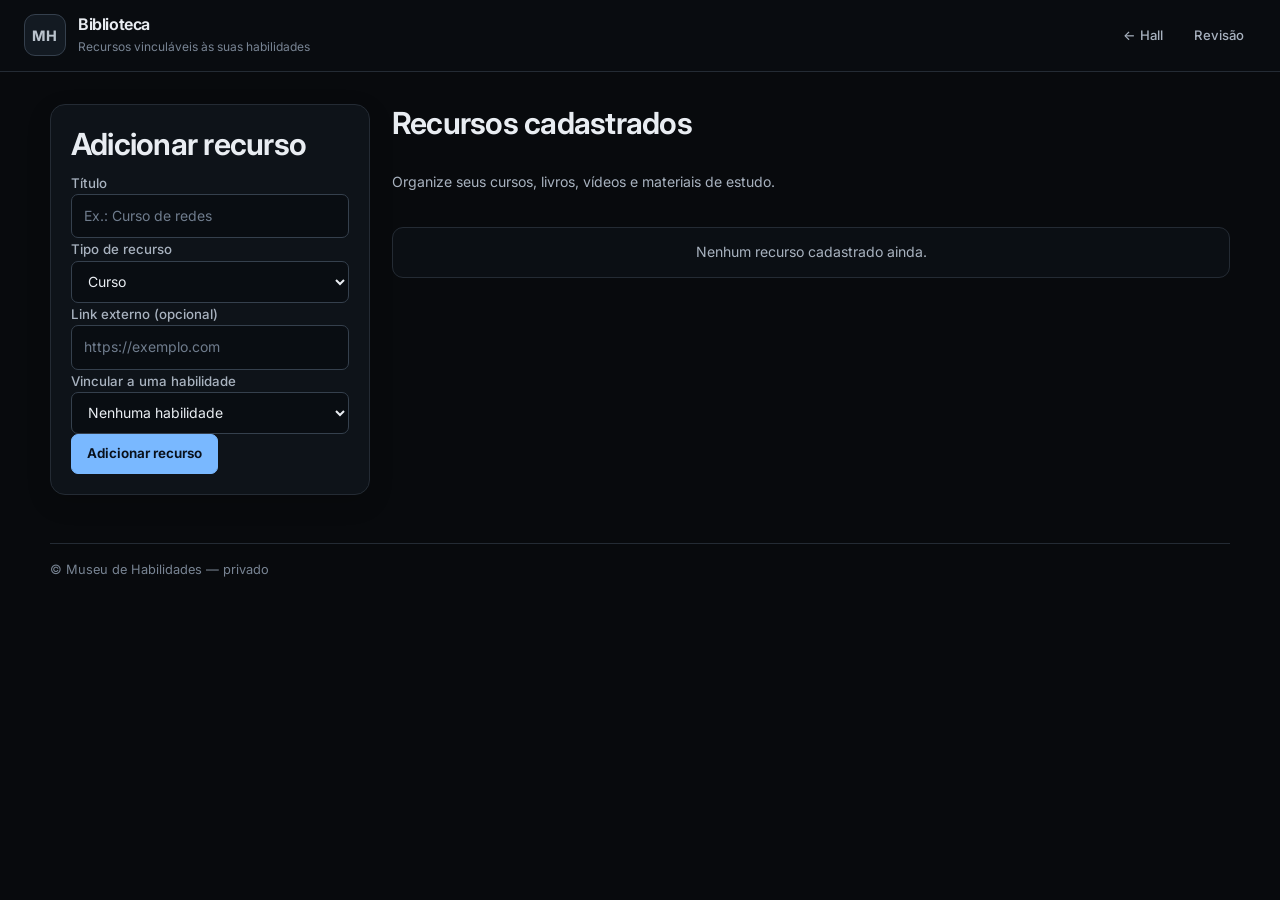
==== library.html @ 8663f408 "V1 corrigida" ====
<!doctype html>
<html lang="pt-BR">
<head>
  <!-- Configurações básicas da página -->
  <meta charset="utf-8">
  <meta name="viewport" content="width=device-width, initial-scale=1">

  <title>Biblioteca — Museu de Habilidades</title>

  <!-- Tipografia e estilos compartilhados -->
  <link
    href="https://fonts.googleapis.com/css2?family=Inter:wght@300;400;600;700&display=swap"
    rel="stylesheet"
  >
  <link rel="stylesheet" href="styles.css">
</head>

<body class="bg">
  <!-- Cabeçalho e navegação principal -->
  <header class="topbar small">
    <div class="brand">
      <div class="brand-mark">MH</div>

      <div class="brand-text">
        <h1>Biblioteca</h1>
        <p class="subtitle">Recursos vinculáveis às suas habilidades</p>
      </div>
    </div>

    <nav class="nav" aria-label="Navegação principal">
      <a href="index.html" class="nav-link">← Hall</a>
      <a href="review.html" class="nav-link">Revisão</a>
    </nav>
  </header>

  <!-- Conteúdo principal da biblioteca -->
  <main class="container">
    <section class="detail-grid">

      <!-- Formulário para cadastrar novos recursos -->
      <aside class="panel">
        <div class="panel-block">
          <h2>Adicionar recurso</h2>

          <form id="res-form" class="resource-form">
            <label for="res-title">Título</label>
            <input
              type="text"
              id="res-title"
              placeholder="Ex.: Curso de redes"
              maxlength="180"
              required
            >

            <label for="res-type">Tipo de recurso</label>
            <select id="res-type" required>
              <option value="course">Curso</option>
              <option value="book">Livro</option>
              <option value="video">Vídeo</option>
              <option value="article">Artigo</option>
              <option value="other">Outro</option>
            </select>

            <label for="res-url">Link externo (opcional)</label>
            <input
              type="url"
              id="res-url"
              placeholder="https://exemplo.com"
              maxlength="2048"
            >

            <label for="link-skill">Vincular a uma habilidade</label>
            <select id="link-skill">
              <option value="">Nenhuma habilidade</option>
            </select>

            <button class="btn" type="submit">
              Adicionar recurso
            </button>
          </form>
        </div>
      </aside>

      <!-- Lista de recursos já cadastrados -->
      <section class="content" aria-labelledby="resources-heading">
        <h2 id="resources-heading">Recursos cadastrados</h2>

        <p class="muted">
          Organize seus cursos, livros, vídeos e materiais de estudo.
        </p>

        <ul
          id="resources-list"
          class="timeline resources-list"
          aria-live="polite"
        ></ul>
      </section>

    </section>
  </main>

  <!-- Rodapé -->
  <footer class="footer">
    <small>© Museu de Habilidades — privado</small>
  </footer>

  <!-- Notificações da aplicação -->
  <div id="toast-area" aria-live="polite"></div>

  <!-- Lógica da página -->
  <script type="module" src="./js/library-page.js"></script>
</body>
</html>
---- styles.css ----
/* =========================================================
   SKILL HALL — DESIGN SYSTEM
   Estética: preto, grafite, azul frio e prata
   ========================================================= */

:root {
  color-scheme: dark;

  /* 01. Paleta */
  --bg: #080a0d;
  --bg-soft: #0c1015;
  --surface: #0e1319;
  --surface-raised: #131a22;
  --surface-hover: #1a222c;

  --text: #e9edf2;
  --text-secondary: #a8b2bf;
  --muted: #788493;

  --accent: #79b8ff;
  --accent-hover: #a6d0ff;
  --accent-soft: rgba(121, 184, 255, 0.09);

  --silver: #b9c2cc;
  --silver-soft: rgba(185, 194, 204, 0.09);

  --success: #8ac9aa;
  --warning: #e4c586;
  --danger: #e58b8b;

  --border: #242b34;
  --border-strong: #35404d;

  /* 02. Geometria */
  --radius-sm: 7px;
  --radius: 11px;
  --radius-lg: 15px;
  --radius-xl: 19px;

  /* 03. Espaçamento */
  --space-1: 4px;
  --space-2: 8px;
  --space-3: 12px;
  --space-4: 16px;
  --space-5: 20px;
  --space-6: 24px;
  --space-8: 32px;

  /* 04. Tipografia e elevação */
  --font: "Inter", system-ui, -apple-system, BlinkMacSystemFont,
    "Segoe UI", sans-serif;

  --shadow-card: 0 8px 24px rgba(0, 0, 0, 0.16);
  --shadow-modal: 0 24px 70px rgba(0, 0, 0, 0.55);

  --content-width: 1180px;
}

/* =========================================================
   05. BASE
   ========================================================= */

* {
  box-sizing: border-box;
}

html {
  min-height: 100%;
  scroll-behavior: smooth;
  scrollbar-color: #35404d var(--bg);
}

body {
  min-height: 100vh;
  margin: 0;
  background: var(--bg);
  color: var(--text);
  font-family: var(--font);
  font-size: 14px;
  line-height: 1.6;
  -webkit-font-smoothing: antialiased;
}

button,
input,
select,
textarea {
  font: inherit;
}

button,
a,
input,
select,
textarea {
  -webkit-tap-highlight-color: transparent;
}

button {
  color: inherit;
}

a {
  color: var(--accent);
  text-decoration: none;
  transition: color 160ms ease;
}

a:hover {
  color: var(--accent-hover);
}

button:focus-visible,
a:focus-visible,
input:focus-visible,
select:focus-visible,
textarea:focus-visible {
  outline: 2px solid var(--accent);
  outline-offset: 3px;
}

::selection {
  color: #fff;
  background: rgba(121, 184, 255, 0.28);
}

h1,
h2,
h3,
h4,
p {
  margin-top: 0;
  overflow-wrap: anywhere;
}

h1,
h2,
h3,
h4 {
  line-height: 1.28;
  letter-spacing: -0.025em;
}

h2 {
  margin-bottom: var(--space-2);
  font-size: clamp(1.4rem, 3vw, 1.9rem);
  font-weight: 650;
}

h3 {
  margin-bottom: var(--space-3);
  font-size: 1.08rem;
  font-weight: 600;
}

h4 {
  margin-bottom: var(--space-3);
  font-size: 0.95rem;
  font-weight: 600;
}

small {
  font-size: 0.8rem;
}

img,
svg {
  max-width: 100%;
}

[hidden] {
  display: none !important;
}

/* =========================================================
   06. ESTRUTURA
   ========================================================= */

.container {
  width: min(calc(100% - 40px), var(--content-width));
  margin: 32px auto 48px;
}

.intro {
  margin-bottom: var(--space-6);
}

.intro h2 {
  margin-bottom: var(--space-2);
}

.intro p {
  max-width: 680px;
  margin-bottom: 0;
}

.muted {
  color: var(--text-secondary);
  font-size: 0.88rem;
}

.small {
  font-size: 0.82rem;
}

/* =========================================================
   07. CABEÇALHO E NAVEGAÇÃO
   ========================================================= */

.topbar {
  position: relative;
  z-index: 5;
  display: flex;
  align-items: center;
  justify-content: space-between;
  gap: 24px;
  min-height: 76px;
  padding: 14px max(24px, calc((100vw - 1320px) / 2));
  border-bottom: 1px solid var(--border);
  background: #090c10;
}

.topbar.small {
  min-height: 68px;
}

.brand {
  display: flex;
  align-items: center;
  gap: 12px;
  min-width: 0;
}

.brand-mark {
  display: grid;
  flex: 0 0 42px;
  width: 42px;
  height: 42px;
  place-items: center;
  border: 1px solid var(--border-strong);
  border-radius: 11px;
  background: var(--surface-raised);
  color: var(--silver);
  font-size: 0.9rem;
  font-weight: 750;
  letter-spacing: 0.04em;
}

.brand-text {
  min-width: 0;
}

.brand-text h1 {
  margin: 0;
  font-size: 1rem;
  font-weight: 650;
}

.brand-text .subtitle {
  margin: 3px 0 0;
  color: var(--muted);
  font-size: 0.75rem;
}

.nav {
  display: flex;
  align-items: center;
  justify-content: flex-end;
  gap: 7px;
  flex-wrap: wrap;
}

.nav-link {
  display: inline-flex;
  align-items: center;
  justify-content: center;
  min-height: 36px;
  padding: 7px 11px;
  border: 1px solid transparent;
  border-radius: var(--radius-sm);
  color: var(--text-secondary);
  font-size: 0.82rem;
  font-weight: 500;
  white-space: nowrap;
  cursor: pointer;
}

.nav-link:hover {
  border-color: var(--border);
  background: var(--surface);
  color: var(--text);
}

.import-label input[type="file"] {
  display: none;
}

/* =========================================================
   08. BOTÕES
   ========================================================= */

.btn {
  display: inline-flex;
  align-items: center;
  justify-content: center;
  gap: 8px;
  min-height: 40px;
  padding: 9px 15px;
  border: 1px solid var(--accent);
  border-radius: var(--radius-sm);
  background: var(--accent);
  color: #09111c;
  font-size: 0.84rem;
  font-weight: 650;
  line-height: 1.3;
  text-align: center;
  cursor: pointer;
  transition:
    background 160ms ease,
    border-color 160ms ease,
    color 160ms ease,
    transform 160ms ease;
}

.btn:hover {
  border-color: var(--accent-hover);
  background: var(--accent-hover);
  color: #09111c;
}

.btn:active {
  transform: translateY(1px);
}

.btn:disabled {
  opacity: 0.45;
  cursor: not-allowed;
}

.btn.small {
  min-height: 32px;
  padding: 6px 10px;
  font-size: 0.78rem;
}

/* Botões secundários: acabamento prateado */
.btn-secondary,
.btn.secondary,
button.secondary {
  border-color: #596574;
  background: transparent;
  color: var(--silver);
}

.btn-secondary:hover,
.btn.secondary:hover,
button.secondary:hover {
  border-color: var(--silver);
  background: var(--silver-soft);
  color: #f0f3f6;
}

.btn-danger,
.btn.danger {
  border-color: rgba(229, 139, 139, 0.35);
  background: rgba(229, 139, 139, 0.08);
  color: var(--danger);
}

/* =========================================================
   09. CAMPOS E FORMULÁRIOS
   ========================================================= */

input,
select,
textarea {
  display: block;
  width: 100%;
  min-width: 0;
  min-height: 42px;
  padding: 10px 12px;
  border: 1px solid var(--border-strong);
  border-radius: var(--radius-sm);
  background: #090d12;
  color: var(--text);
  transition:
    border-color 160ms ease,
    background 160ms ease;
}

input::placeholder,
textarea::placeholder {
  color: #6f7c8d;
  opacity: 1;
}

input:hover,
select:hover,
textarea:hover {
  border-color: #4b5868;
}

input:focus,
select:focus,
textarea:focus {
  border-color: var(--accent);
  background: #0c1118;
  outline: none;
}

input[type="checkbox"],
input[type="radio"] {
  display: inline-block;
  width: auto;
  min-height: 0;
  accent-color: var(--accent);
}

input[type="date"] {
  color-scheme: dark;
}

input[type="number"] {
  font-variant-numeric: tabular-nums;
}

textarea {
  min-height: 100px;
  resize: vertical;
}

select option {
  background: var(--surface);
  color: var(--text);
}

label {
  color: var(--text-secondary);
  font-size: 0.83rem;
  font-weight: 500;
}

label input,
label select,
label textarea {
  margin-top: 6px;
}

form {
  min-width: 0;
}

/* =========================================================
   10. HALL: BUSCA E FILTROS
   ========================================================= */

.hall-controls {
  display: flex;
  align-items: center;
  gap: 12px;
  flex-wrap: wrap;
  margin: 22px 0 16px;
}

.hall-controls input {
  flex: 1 1 260px;
  max-width: 420px;
}

.hall-controls select {
  flex: 0 1 230px;
}

.hall-controls input,
.hall-controls select {
  min-height: 44px;
}

/* =========================================================
   11. CARTÕES DE HABILIDADES
   ========================================================= */

.grid {
  display: grid;
  grid-template-columns: repeat(auto-fill, minmax(min(100%, 260px), 1fr));
  align-items: stretch;
  gap: 16px;
  margin-top: 18px;
}

.card {
  display: flex;
  min-width: 0;
  flex-direction: column;
  gap: 12px;
  padding: 19px;
  border: 1px solid var(--border);
  border-radius: var(--radius-lg);
  background: var(--surface);
  box-shadow: var(--shadow-card);
  overflow-wrap: anywhere;
  transition: border-color 160ms ease, background 160ms ease;
}

.card:hover {
  border-color: #465363;
  background: #111720;
}

.card-head {
  display: flex;
  align-items: flex-start;
  justify-content: space-between;
  gap: 12px;
}

.card .category {
  display: inline-flex;
  align-items: center;
  align-self: flex-start;
  max-width: 100%;
  padding: 4px 8px;
  border: 1px solid #3d4a59;
  border-radius: 6px;
  background: var(--silver-soft);
  color: var(--silver);
  font-size: 0.72rem;
  font-weight: 600;
  overflow-wrap: anywhere;
}

.card-title {
  margin: 0;
  color: var(--text);
  font-size: 1.03rem;
  font-weight: 650;
  line-height: 1.4;
}

.card-sub {
  margin: 0;
  color: var(--text-secondary);
  font-size: 0.82rem;
}

.card-meta {
  display: flex;
  align-items: center;
  justify-content: space-between;
  gap: 10px;
  flex-wrap: wrap;
  padding-top: 10px;
  border-top: 1px solid var(--border);
  color: var(--muted);
  font-size: 0.74rem;
}

.card-action {
  display: inline-flex;
  align-items: center;
  align-self: flex-start;
  gap: 5px;
  margin-top: auto;
  padding-top: 6px;
  color: var(--accent);
  font-size: 0.83rem;
  font-weight: 600;
}

.card-action:hover {
  color: var(--accent-hover);
}

.card.empty,
.empty-state {
  padding: 30px 20px;
  border: 1px dashed var(--border-strong);
  border-radius: var(--radius-lg);
  background: transparent;
  color: var(--text-secondary);
  text-align: center;
  box-shadow: none;
}

.card.empty {
  min-height: 170px;
  align-items: center;
  justify-content: center;
}

.empty-state {
  grid-column: 1 / -1;
}

.empty-state h3 {
  color: var(--text);
}

.empty-state p {
  margin-bottom: 0;
}

/* =========================================================
   12. INDICADORES CIRCULARES
   ========================================================= */

.progress-ring {
  display: grid;
  flex: 0 0 56px;
  width: 56px;
  height: 56px;
  place-items: center;
}

.ring {
  display: block;
  width: 56px;
  height: 56px;
  overflow: visible;
}

.ring-bg,
.ring-fg {
  fill: none;
  stroke-width: 3.5;
}

.ring-bg {
  stroke: #2b333d;
}

.ring-fg {
  stroke: var(--accent);
  stroke-linecap: round;
  transform: rotate(-90deg);
  transform-origin: center;
  transition: stroke-dashoffset 500ms ease;
}

.ring-text {
  fill: var(--silver);
  font-size: 7px;
  font-weight: 650;
  text-anchor: middle;
}

/* =========================================================
   13. PÁGINA DA HABILIDADE
   ========================================================= */

.detail-grid {
  display: grid;
  grid-template-columns: minmax(245px, 320px) minmax(0, 1fr);
  align-items: start;
  gap: 22px;
  margin-top: 24px;
}

.panel {
  min-width: 0;
  padding: 20px;
  border: 1px solid var(--border);
  border-radius: var(--radius-lg);
  background: var(--surface);
  box-shadow: var(--shadow-card);
}

.panel-block {
  margin-bottom: 23px;
}

.panel-block:last-child {
  margin-bottom: 0;
}

.big-progress {
  display: flex;
  flex-direction: column;
  align-items: flex-start;
  gap: 5px;
}

.big-number {
  color: var(--accent);
  font-size: clamp(2rem, 5vw, 2.5rem);
  font-weight: 750;
  letter-spacing: -0.06em;
  line-height: 1.15;
  font-variant-numeric: tabular-nums;
}

#skill-goal {
  color: var(--text);
  overflow-wrap: anywhere;
}

#total-hours {
  color: var(--silver);
  font-weight: 700;
  font-variant-numeric: tabular-nums;
}

.content {
  display: flex;
  min-width: 0;
  flex-direction: column;
  gap: 20px;
}

.snapshots,
.resources {
  min-width: 0;
}

.resources {
  padding: 20px;
  border: 1px solid var(--border);
  border-radius: var(--radius-lg);
  background: var(--surface);
}

.resources > h3:not(:first-child) {
  margin-top: 28px;
}

/* =========================================================
   14. LINHA DO TEMPO
   ========================================================= */

.timeline {
  display: flex;
  flex-direction: column;
  gap: 10px;
  margin: 0;
  padding: 0;
  list-style: none;
}

.timeline li {
  position: relative;
  padding: 15px 16px;
  border: 1px solid var(--border);
  border-radius: var(--radius);
  background: #0b0f14;
  overflow-wrap: anywhere;
}

.timeline li > :last-child {
  margin-bottom: 0;
}

.timeline time {
  display: block;
  margin-bottom: 5px;
  color: var(--muted);
  font-size: 0.75rem;
}

.evidences {
  display: flex;
  flex-wrap: wrap;
  gap: 8px;
  margin-top: 10px;
}

.thumb {
  padding: 5px 9px;
  border: 1px solid var(--border-strong);
  border-radius: 7px;
  background: var(--surface-raised);
  color: var(--silver);
  font-size: 0.75rem;
}

/* =========================================================
   15. OBJETIVOS
   ========================================================= */

#objectives-list {
  display: flex;
  flex-direction: column;
  gap: 9px;
  margin: 0;
  padding: 0;
  list-style: none;
}

#objectives-list li {
  min-width: 0;
}

.objective-item {
  display: flex;
  align-items: center;
  justify-content: space-between;
  gap: 12px;
  padding: 12px;
  border: 1px solid var(--border);
  border-radius: var(--radius-sm);
  background: #0b0f14;
  overflow-wrap: anywhere;
}

.objective-item.dragging {
  opacity: 0.6;
}

.objective-item input[type="checkbox"] {
  flex: 0 0 auto;
}

.objective-item button {
  flex: 0 0 auto;
}

#obj-form {
  display: flex;
  align-items: center;
  gap: 10px;
  margin-top: 12px;
}

#obj-form input {
  flex: 1;
  min-width: 0;
}

/* =========================================================
   16. RECURSOS
   ========================================================= */

#resources-list {
  display: flex;
  flex-direction: column;
  gap: 9px;
  margin: 0;
  padding: 0;
  list-style: none;
}

#resources-list li {
  min-width: 0;
  padding: 13px;
  border: 1px solid var(--border);
  border-radius: var(--radius);
  background: #0b0f14;
  overflow-wrap: anywhere;
}

#resources-list a {
  overflow-wrap: anywhere;
}

/* =========================================================
   17. SESSÕES DE ESTUDO
   ========================================================= */

.session-form {
  display: grid;
  grid-template-columns: repeat(2, minmax(0, 1fr));
  gap: 14px;
  margin-top: 14px;
}

.session-form label {
  display: flex;
  min-width: 0;
  flex-direction: column;
  gap: 5px;
}

.session-form label:nth-child(3) {
  grid-column: 1 / -1;
}

.session-form button {
  justify-self: start;
}

/* =========================================================
   18. REVISÃO E FLASHCARDS
   ========================================================= */

/* Layout principal: revisão à esquerda, ferramentas à direita */
.review-panel {
  display: grid;
  grid-template-columns: minmax(0, 1fr) minmax(260px, 310px);
  align-items: start;
  gap: 22px;
  margin-top: 24px;
}

/* Cartão de revisão */
.review-card {
  display: flex;
  min-width: 0;
  min-height: 250px;
  flex-direction: column;
  gap: 18px;
  padding: clamp(20px, 3vw, 30px);
  border: 1px solid var(--border-strong);
  border-radius: var(--radius-lg);
  background: #0a0e13;
  box-shadow: var(--shadow-card);
  overflow-wrap: anywhere;
}

.card-front,
.card-back {
  min-width: 0;
}

.card-front h3 {
  margin: 0;
  font-size: clamp(1.2rem, 2.5vw, 1.55rem);
  line-height: 1.5;
}

.card-back p {
  color: var(--text-secondary);
  line-height: 1.8;
}

/* Área de ações: separação explícita entre botões */
.card-actions {
  display: flex;
  align-items: center;
  flex-wrap: wrap;
  gap: 12px;
  margin-top: auto;
  padding-top: 6px;
}

.card-actions > button {
  flex: 0 1 auto;
  min-width: 110px;
}

#answer-actions {
  display: flex;
  align-items: center;
  flex-wrap: wrap;
  gap: 12px;
  margin-top: auto;
  padding-top: 6px;
}

#answer-actions button {
  flex: 1 1 100px;
  min-width: 0;
}

/* Formulário de criação de cartões */
#manual-card-form {
  display: grid;
  grid-template-columns: repeat(2, minmax(0, 1fr));
  align-items: start;
  gap: 16px 20px;
}

#manual-card-form label {
  display: flex;
  min-width: 0;
  flex-direction: column;
  gap: 6px;
}

#manual-card-form textarea {
  min-height: 112px;
}

#manual-card-form button {
  justify-self: end;
  align-self: end;
  min-width: 145px;
}

/* Categoria ocupa a primeira coluna; botão fica na segunda */
#manual-card-form label:nth-of-type(3) {
  grid-column: 1;
}

#manual-card-form button {
  grid-column: 2;
  grid-row: 3;
}

/* Coluna de ferramentas da revisão */
.review-sidebar {
  display: flex;
  min-width: 0;
  flex-direction: column;
  gap: 16px;
}

.review-sidebar > section,
.review-sidebar > .panel,
.review-sidebar > .resources {
  min-width: 0;
}

#category-filter {
  max-width: 100%;
}

#review-status {
  color: var(--text-secondary);
  font-size: 0.82rem;
}

/* =========================================================
   19. BIBLIOTECA
   ========================================================= */

#resource-form,
#library-form {
  display: grid;
  gap: 14px;
}

#resource-form label,
#library-form label {
  display: flex;
  flex-direction: column;
  gap: 6px;
}

#resource-form button,
#library-form button {
  justify-self: start;
}

#library-list,
#resource-list,
.resource-list {
  display: grid;
  gap: 12px;
  margin: 0;
  padding: 0;
  list-style: none;
}

#library-list > li,
#resource-list > li,
.resource-list > li {
  min-width: 0;
  padding: 16px;
  border: 1px solid var(--border);
  border-radius: var(--radius);
  background: #0b0f14;
  overflow-wrap: anywhere;
}

/* =========================================================
   20. MODAIS
   ========================================================= */

.modal {
  position: fixed;
  z-index: 50;
  inset: 0;
  display: none;
  align-items: center;
  justify-content: center;
  padding: 20px;
  overflow-y: auto;
  background: rgba(0, 0, 0, 0.78);
  backdrop-filter: blur(5px);
}

.modal[aria-hidden="false"] {
  display: flex;
}

.modal-content {
  width: min(100%, 540px);
  max-height: min(88vh, 850px);
  padding: clamp(20px, 4vw, 28px);
  overflow-y: auto;
  border: 1px solid var(--border-strong);
  border-radius: var(--radius-xl);
  background: #10151c;
  box-shadow: var(--shadow-modal);
  animation: modal-enter 160ms ease-out;
}

.modal-content h3 {
  margin-bottom: 8px;
  font-size: 1.2rem;
}

.modal-content form {
  display: flex;
  flex-direction: column;
  gap: 14px;
}

.modal-content form label {
  margin: 0;
}

.modal-content form > div {
  display: flex;
  flex-wrap: wrap;
  gap: 10px;
  margin-top: 8px;
}

@keyframes modal-enter {
  from {
    opacity: 0;
    transform: translateY(7px);
  }

  to {
    opacity: 1;
    transform: translateY(0);
  }
}

/* =========================================================
   21. NOTIFICAÇÕES
   ========================================================= */

#toast-area {
  position: fixed;
  z-index: 100;
  top: 18px;
  right: 18px;
  display: flex;
  width: min(380px, calc(100vw - 36px));
  flex-direction: column;
  gap: 10px;
  pointer-events: none;
}

.toast {
  padding: 12px 15px;
  border: 1px solid var(--border-strong);
  border-radius: var(--radius);
  background: #151b23;
  color: var(--text);
  box-shadow: var(--shadow-card);
  opacity: 0;
  transform: translateY(-7px);
  transition: opacity 180ms ease, transform 180ms ease;
  overflow-wrap: anywhere;
}

.toast.visible {
  opacity: 1;
  transform: translateY(0);
}

/* =========================================================
   22. ESTADOS
   ========================================================= */

.success,
.status-success {
  color: var(--success);
}

.warning,
.status-warning {
  color: var(--warning);
}

.error,
.status-error {
  color: var(--danger);
}

hr,
.divider {
  height: 1px;
  border: 0;
  background: var(--border);
}

/* =========================================================
   23. RODAPÉ
   ========================================================= */

.footer {
  width: min(calc(100% - 40px), var(--content-width));
  margin: 36px auto 24px;
  padding-top: 16px;
  border-top: 1px solid var(--border);
  color: var(--muted);
  font-size: 0.78rem;
}

/* =========================================================
   24. TABLETS
   ========================================================= */

@media (max-width: 1000px) {
  .topbar {
    align-items: flex-start;
    flex-direction: column;
    gap: 14px;
    padding: 16px 22px;
  }

  .nav {
    justify-content: flex-start;
    width: 100%;
  }

  .detail-grid {
    grid-template-columns: minmax(0, 1fr);
  }

  .review-panel {
    grid-template-columns: minmax(0, 1fr);
  }

  .review-sidebar {
    display: grid;
    grid-template-columns: repeat(2, minmax(0, 1fr));
    align-items: start;
  }
}

/* =========================================================
   25. CELULARES
   ========================================================= */

@media (max-width: 600px) {
  body {
    font-size: 13px;
  }

  .container {
    width: calc(100% - 28px);
    margin-top: 22px;
    margin-bottom: 32px;
  }

  .topbar,
  .topbar.small {
    min-height: 0;
    padding: 14px;
  }

  .brand {
    gap: 10px;
  }

  .brand-mark {
    flex-basis: 38px;
    width: 38px;
    height: 38px;
    font-size: 0.8rem;
  }

  .brand-text h1 {
    font-size: 0.95rem;
  }

  .brand-text .subtitle {
    font-size: 0.7rem;
  }

  .nav {
    justify-content: flex-start;
    gap: 5px;
  }

  .nav-link {
    min-height: 34px;
    padding: 6px 8px;
    font-size: 0.75rem;
  }

  .intro {
    margin-bottom: 20px;
  }

  .hall-controls {
    align-items: stretch;
    flex-direction: column;
  }

  .hall-controls input,
  .hall-controls select {
    width: 100%;
    max-width: none;
    flex: 1 1 auto;
  }

  .grid {
    grid-template-columns: minmax(0, 1fr);
    gap: 12px;
  }

  .card {
    padding: 16px;
  }

  .detail-grid {
    gap: 14px;
    margin-top: 16px;
  }

  .panel,
  .resources {
    padding: 15px;
  }

  .content {
    gap: 14px;
  }

  #obj-form {
    align-items: stretch;
    flex-direction: column;
  }

  #obj-form button {
    align-self: flex-start;
  }

  .session-form {
    grid-template-columns: minmax(0, 1fr);
  }

  .session-form label:nth-child(3) {
    grid-column: auto;
  }

  .session-form button {
    justify-self: stretch;
    width: 100%;
  }

  #manual-card-form {
    grid-template-columns: minmax(0, 1fr);
    gap: 14px;
  }

  #manual-card-form label:nth-of-type(3),
  #manual-card-form button {
    grid-column: 1;
    grid-row: auto;
  }

  #manual-card-form button {
    justify-self: stretch;
    width: 100%;
  }

  .review-card {
    min-height: 220px;
    padding: 18px;
  }

  .card-actions,
  #answer-actions {
    gap: 10px;
  }

  .card-actions > button,
  #answer-actions button {
    flex: 1 1 100%;
    width: 100%;
  }

  .review-sidebar {
    grid-template-columns: minmax(0, 1fr);
  }

  .modal {
    align-items: flex-end;
    padding: 10px;
  }

  .modal-content {
    max-height: 90vh;
    padding: 20px 16px;
    border-radius: 17px;
  }

  #toast-area {
    top: 10px;
    right: 10px;
    width: calc(100vw - 20px);
  }

  .footer {
    width: calc(100% - 28px);
    margin-top: 28px;
  }
}

/* =========================================================
   26. ACESSIBILIDADE
   ========================================================= */

@media (prefers-reduced-motion: reduce) {
  *,
  *::before,
  *::after {
    scroll-behavior: auto !important;
    animation-duration: 0.01ms !important;
    animation-iteration-count: 1 !important;
    transition-duration: 0.01ms !important;
  }
}
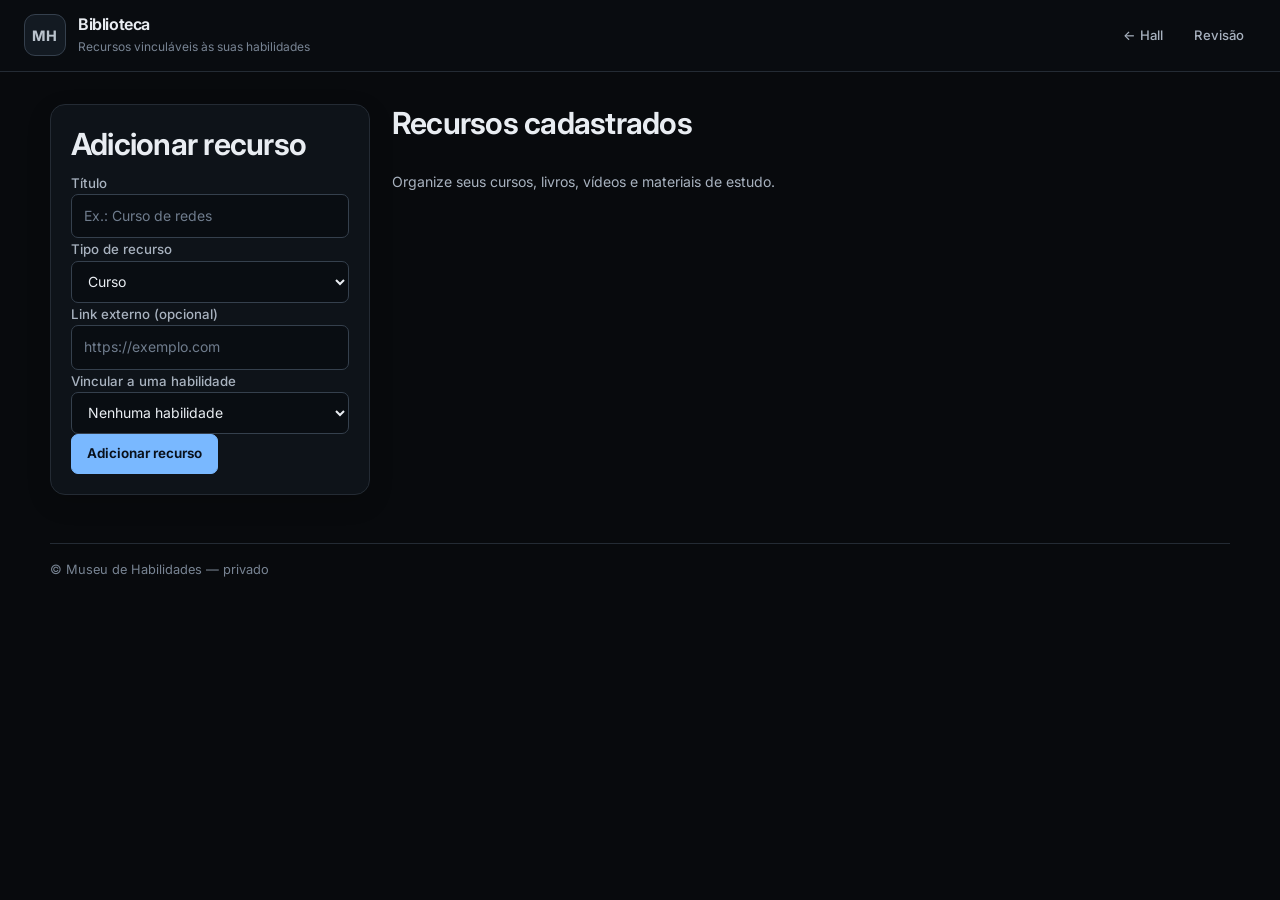
==== commit 02f577b6: "Integração inicial do Supabase Auth" ====
--- a/library.html
+++ b/library.html
@@ -108,6 +108,7 @@
   <div id="toast-area" aria-live="polite"></div>
 
   <!-- Lógica da página -->
-  <script type="module" src="./js/library-page.js"></script>
+  <script type="module" src="./js/auth.js"></script>
+<script type="module" src="./js/hall.js"></script>
 </body>
 </html>
